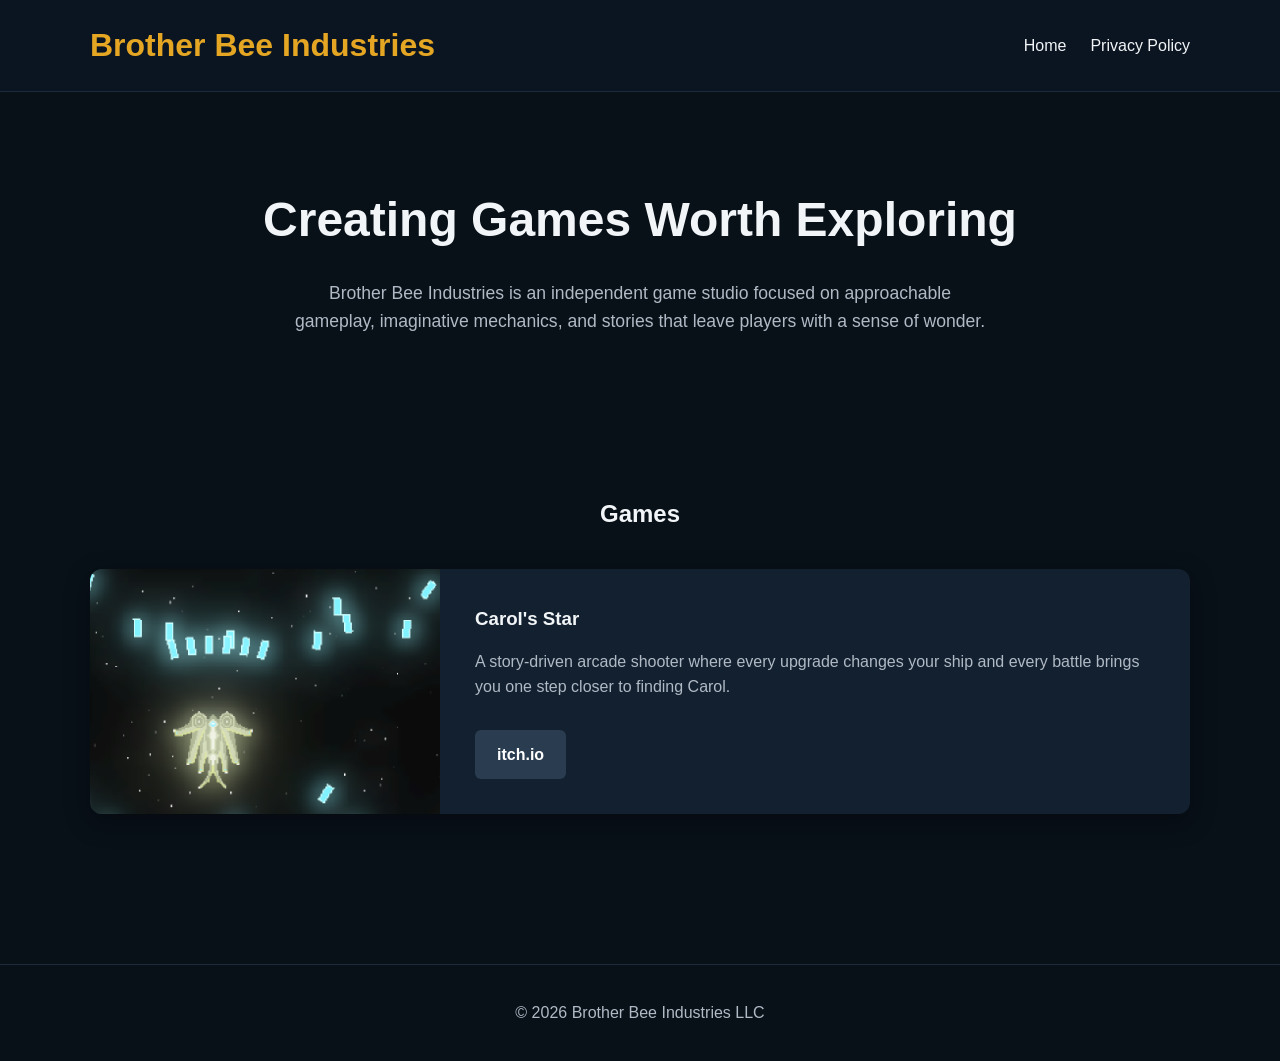
==== index.html @ b9e169d6 "initial set-up, privacy policy" ====
<!DOCTYPE html>
<html lang="en">
<head>
    <meta charset="UTF-8">
    <meta name="viewport" content="width=device-width, initial-scale=1.0">
    <title>Brother Bee Industries</title>

    <link rel="stylesheet" href="style.css">
</head>
<body>

<header>
    <div class="container">

        <h1>Brother Bee Industries</h1>

        <nav>
            <a href="index.html">Home</a>
            <a href="privacy.html">Privacy Policy</a>
        </nav>

    </div>
</header>

<section class="hero">

    <div class="container">

        <h2>Creating Games Worth Exploring</h2>

        <p>
            Brother Bee Industries is an independent game studio focused on
            approachable gameplay, imaginative mechanics, and stories that
            leave players with a sense of wonder.
        </p>

    </div>

</section>

<section id="games" class="games">

    <div class="container">

        <h2>Games</h2>

        <div class="game-card">

            <img src="images/mini_shot.png"
                 alt="Carol's Star">

            <div class="game-content">

                <h3>Carol's Star</h3>

                <p>
                    A story-driven arcade shooter where every upgrade changes
                    your ship and every battle brings you one step closer to
                    finding Carol.
                </p>

                <div class="buttons">

                    <!-- <a class="button"
                       href="#">
                        Google Play
                    </a> -->

                    <a class="button secondary"
                       href="https://brotherbeeindie.itch.io/carols-star">
                        itch.io
                    </a>

                </div>

            </div>

        </div>

    </div>

</section>

<footer>

    <div class="container">

        <p>
            © 2026 Brother Bee Industries LLC
        </p>

    </div>

</footer>

</body>
</html>
---- style.css ----
:root{

    --background:#081018;

    --surface:#132030;

    --accent:#E5A623;

    --text:#F2F5F7;

    --muted:#B0BAC5;

}

*{
    margin:0;
    padding:0;
    box-sizing:border-box;
}

body{

    font-family:Segoe UI,Arial,sans-serif;

    background:var(--background);

    color:var(--text);

    line-height:1.6;

}

.container{

    width:min(1100px,90%);
    margin:auto;

}

header{

    background:#0b1522;

    border-bottom:1px solid #1c2b3b;

}

header .container{

    display:flex;

    justify-content:space-between;

    align-items:center;

    padding:20px 0;

}

h1{

    font-size:2rem;

    color:var(--accent);

}

nav{

    display:flex;

    gap:24px;

}

nav a{

    color:var(--text);

    text-decoration:none;

    transition:.25s;

}

nav a:hover{

    color:var(--accent);

}

.hero{

    text-align:center;

    padding:90px 0;

}

.hero h2{

    font-size:3rem;

    margin-bottom:20px;

}

.hero p{

    max-width:700px;

    margin:auto;

    color:var(--muted);

    font-size:1.1rem;

}

.games{

    padding:70px 0;

}

.games h2{

    margin-bottom:35px;

    text-align:center;

}

.game-card{

    display:flex;

    flex-wrap:wrap;

    background:var(--surface);

    border-radius:12px;

    overflow:hidden;

    box-shadow:0 8px 25px rgba(0,0,0,.35);

}

.game-card img{

    width:350px;

    object-fit:cover;

}

.game-content{

    flex:1;

    padding:35px;

}

.game-content h3{

    margin-bottom:15px;

}

.game-content p{

    color:var(--muted);

    margin-bottom:30px;

}

.buttons{

    display:flex;

    gap:15px;

    flex-wrap:wrap;

}

.button{

    background:var(--accent);

    color:#111;

    padding:12px 22px;

    border-radius:6px;

    text-decoration:none;

    font-weight:bold;

    transition:.2s;

}

.button:hover{

    transform:translateY(-2px);

}

.secondary{

    background:#2A3C50;

    color:white;

}

footer{

    border-top:1px solid #1c2b3b;

    text-align:center;

    padding:35px;

    color:var(--muted);

    margin-top:80px;

}

.policy {
    max-width: 850px;
    padding: 80px 0;
}

.policy h1,
.policy h2 {
    margin-bottom: 1rem;
}

.policy p,
.policy li {
    color: var(--muted);
    margin-bottom: 1rem;
}

.policy ul {
    margin-left: 2rem;
}
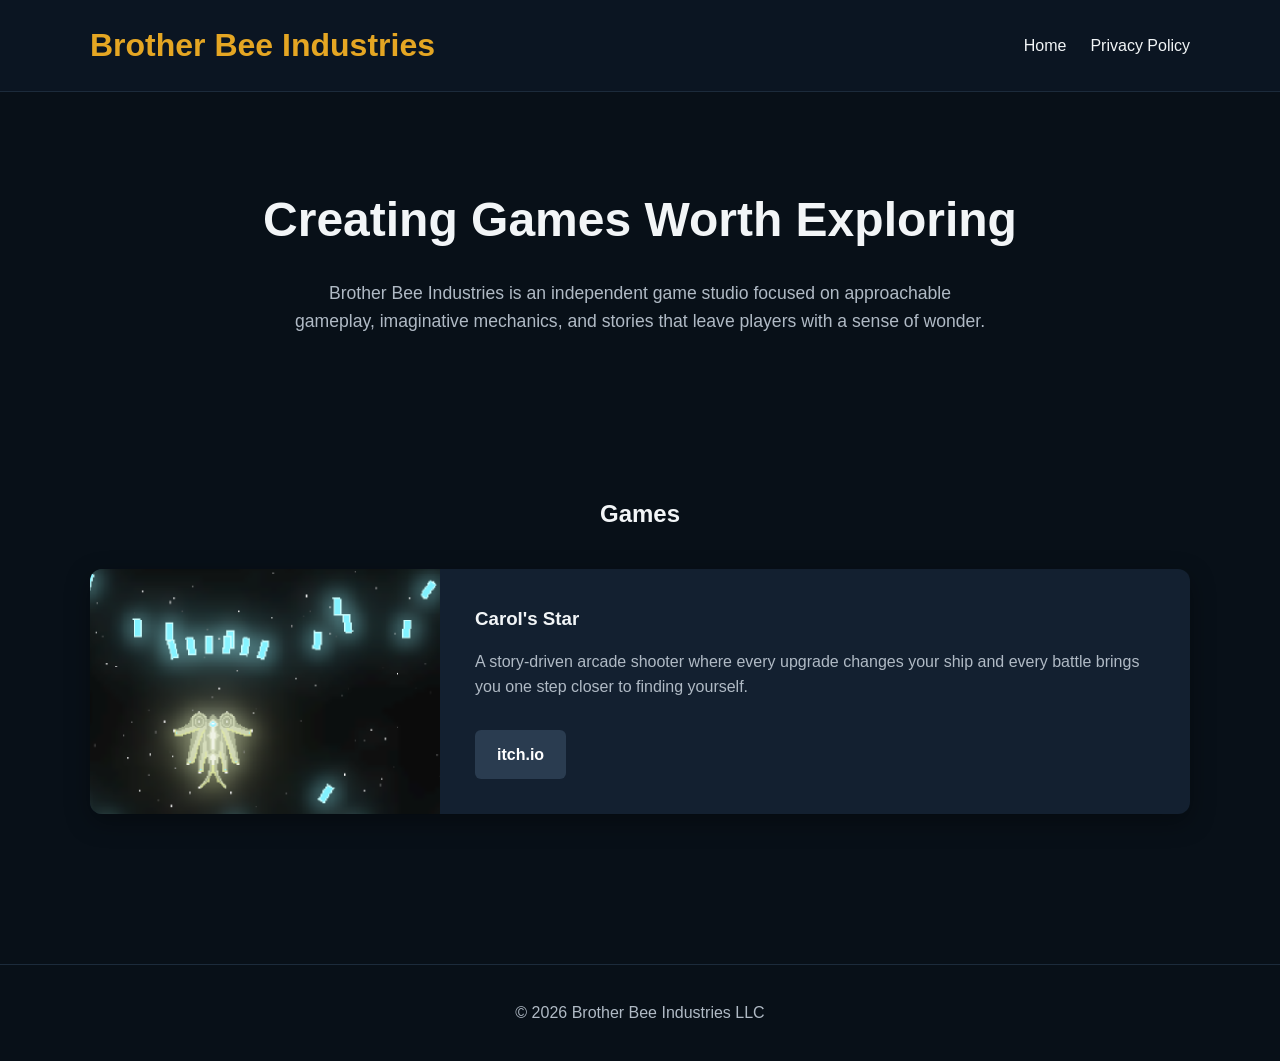
==== commit 3df1e09c: "copy update" ====
--- a/index.html
+++ b/index.html
@@ -56,7 +56,7 @@
                 <p>
                     A story-driven arcade shooter where every upgrade changes
                     your ship and every battle brings you one step closer to
-                    finding Carol.
+                    finding yourself.
                 </p>
 
                 <div class="buttons">
